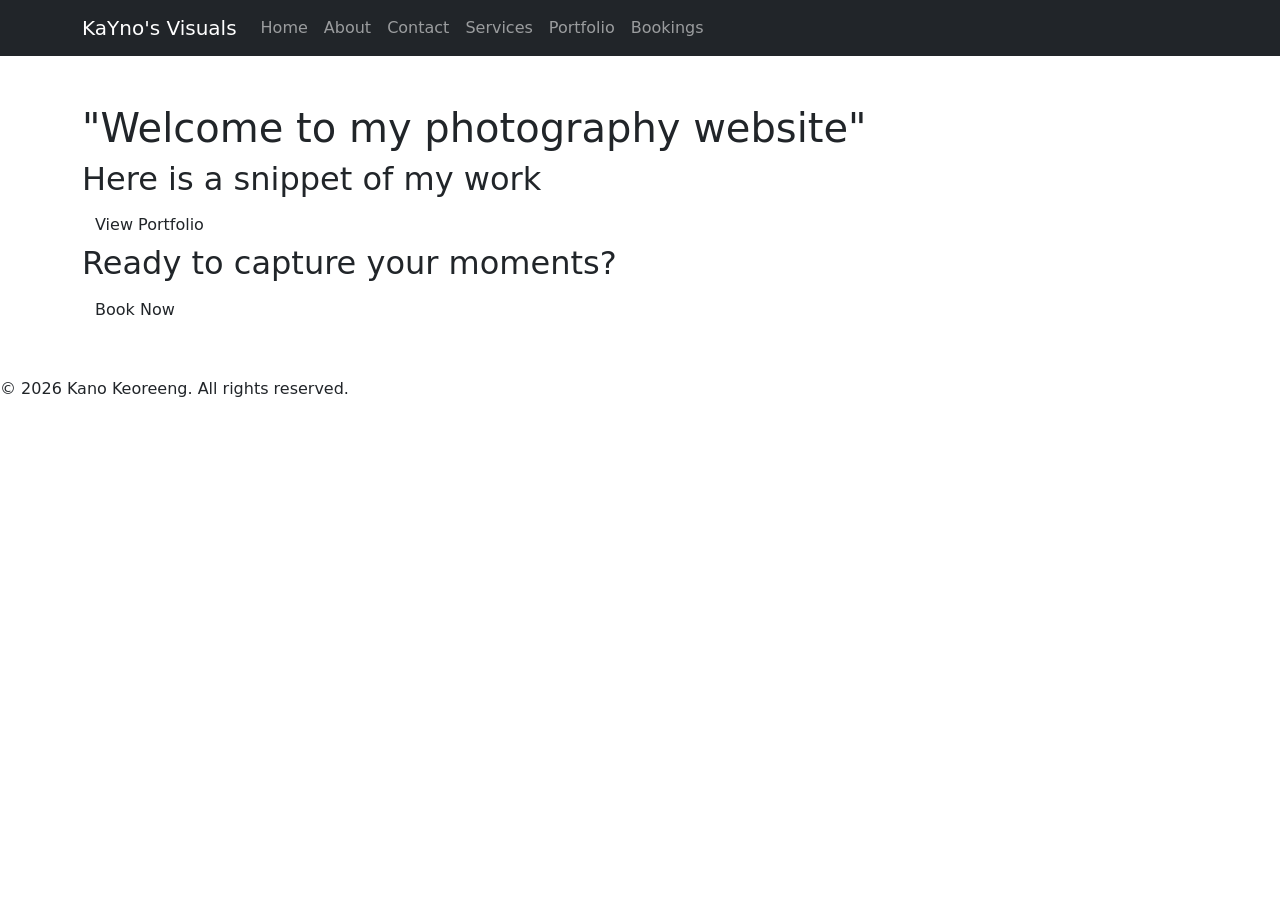
==== index.html @ 0ec77b27 "Add files via upload" ====
<!DOCTYPE html> 

<html lang="en"> 

<head> 
<!-- Bootstrap CSS --> 

<link href="https://cdn.jsdelivr.net/npm/bootstrap@5.3.0/dist/css/bootstrap.min.css" rel="stylesheet"> 
    <meta charset="UTF-8"> 

    <meta name="viewport" content="width=device-width, initial-scale=1.0"> 

    <title>Kayno's Visuals</title> 
<link rel="stylesheet" href="styles.css">
</head> 

<body> 

    
   <header>
     <nav class="navbar navbar-expand-lg navbar-dark bg-dark"> 

        <div class="container"> 

            <a class="navbar-brand" href="index.html">KaYno's Visuals</a> 

            <button class="navbar-toggler" type="button" data-bs-toggle="collapse" data-bs-target="#navbarNav"> 

                <span class="navbar-toggler-icon"></span> 

            </button> 

            <div class="collapse navbar-collapse" id="navbarNav"> 

                <ul class="navbar-nav"> 

                    

                        <a class="nav-link" href="index.html">Home</a> 

                    

                

                        <a class="nav-link" href="about.html">About</a> 

                    

                    

                        <a class="nav-link" href="contact.html">Contact</a> 

                    

                    
                        <a class="nav-link" href="services.html">Services</a> 

                    

                    

                        <a class="nav-link" href="Portfolio.html">Portfolio</a>

                    

                 

                        <a class="nav-link" href="Bookings.html">Bookings</a>

                    

                </ul> 

            </div> 

        </div> 

    </nav> 
            
    </header> 

<main class="container my-5"> 

    <div class="row"> 

        
    <h1>"Welcome to my photography website"</h1> 


        </div> 

        <section class="cta">
    <h2>Here is a snippet of my work</h2>
    <a href="Portfolio.html" class="btn">View Portfolio</a>
    
</section>
         <section class="cta">
    <h2>Ready to capture your moments?</h2>
    <a href="bookings.html" class="btn">Book Now</a>
</section>

        <div class="col-md-4"> 

            

            

            </div> 

        </div> 

    </div> 

</main> 

       

        

    
    <body class="home"></body>

        <footer> 

        <p>&copy; 2026 Kano Keoreeng. All rights reserved.
        </p> 

    </footer> 

 <!-- Bootstrap JS and dependencies --> 

<script src="https://cdn.jsdelivr.net/npm/@popperjs/core@2.11.6/dist/umd/popper.min.js"></script> 

<script src="https://cdn.jsdelivr.net/npm/bootstrap@5.3.0/dist/js/bootstrap.min.js"></script> 

 <!-- Your content goes above here --> 

     

    <script src="script.js"></script> 

</body> 

</html>
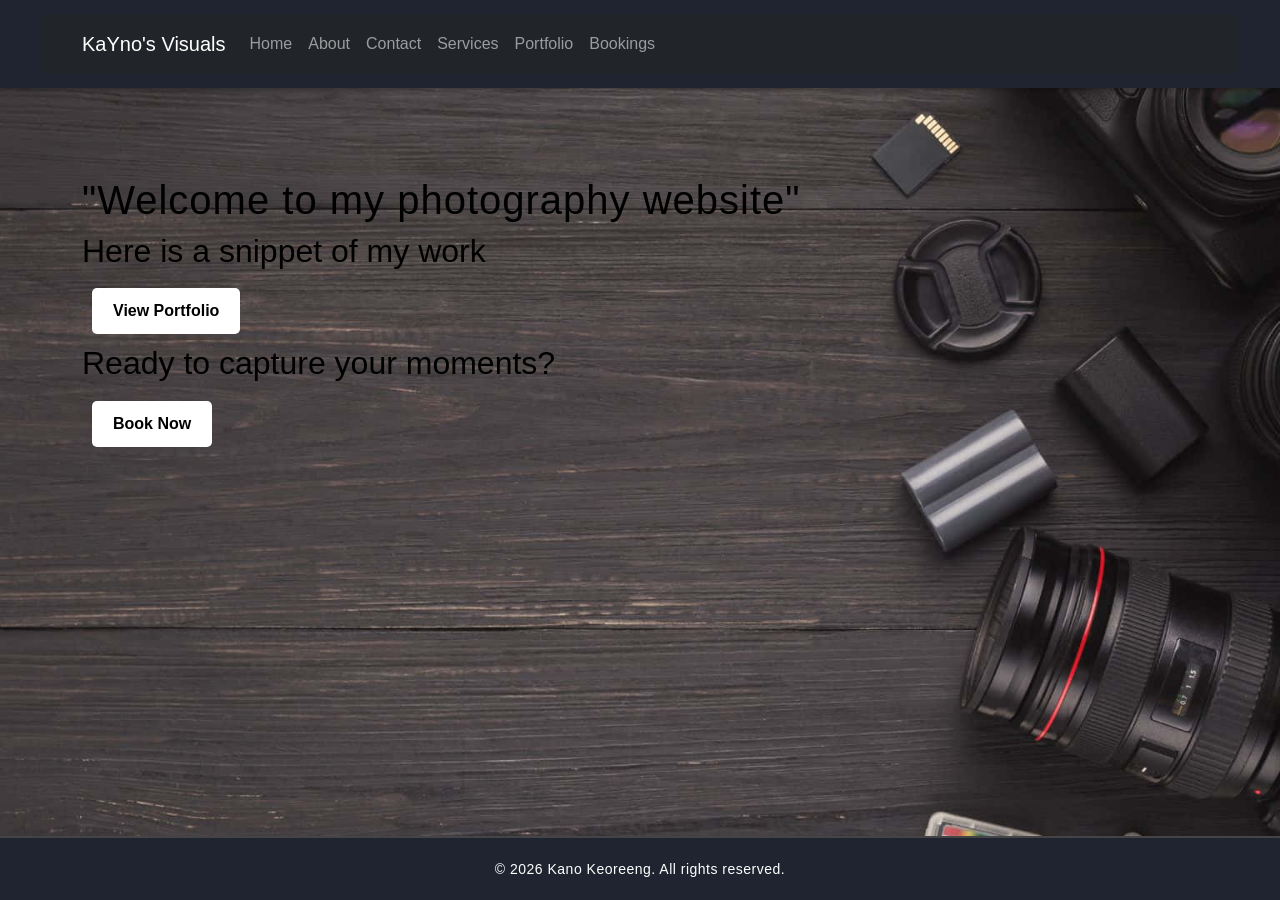
==== commit 921bbcc9: "Add files via upload" ====
--- a/index.html
+++ b/index.html
@@ -11,7 +11,7 @@
     <meta name="viewport" content="width=device-width, initial-scale=1.0"> 
 
     <title>Kayno's Visuals</title> 
-<link rel="stylesheet" href="styles.css">
+<link rel="stylesheet" href="Styles.css">
 </head> 
 
 <body> 
@@ -36,13 +36,13 @@
 
                     
 
-                        <a class="nav-link" href="index.html">Home</a> 
+                        <a class="nav-link" href="./index.html">Home</a> 
 
                     
 
                 
 
-                        <a class="nav-link" href="about.html">About</a> 
+                        <a class="nav-link" href="./about.html">About</a> 
 
                     
 
@@ -53,19 +53,19 @@
                     
 
                     
-                        <a class="nav-link" href="services.html">Services</a> 
+                        <a class="nav-link" href="./services.html">Services</a> 
 
                     
 
                     
 
-                        <a class="nav-link" href="Portfolio.html">Portfolio</a>
+                        <a class="nav-link" href="./portfolio.html">Portfolio</a>
 
                     
 
                  
 
-                        <a class="nav-link" href="Bookings.html">Bookings</a>
+                        <a class="nav-link" href="./bookings.html">Bookings</a>
 
                     
 
--- a/Styles.css
+++ b/Styles.css
@@ -0,0 +1,308 @@
+body { 
+
+    font-family: Arial, sans-serif; 
+
+    color: #020202; 
+
+    background-color: #f9f9f9; 
+
+    margin: 0; 
+
+    padding: 0; 
+
+    line-height: 1.6; 
+
+
+}
+body {
+    background-image: url("photographer-1920-x-1080-background-5efm7uj4hwui0fe1.jpg");
+    background-size:cover;
+    background-repeat: no-repeat;
+    background-position: center center;
+    background-attachment: fixed;
+}
+
+header { 
+
+    background-color: rgb(59, 57, 66); 
+
+    color: white; 
+
+    padding: 8px; 
+
+    text-align: left; 
+
+} 
+
+ 
+
+header h1 { 
+
+    margin: 0; 
+
+} 
+
+ 
+
+/* ===== NAVIGATION BAR ===== */
+header{
+    background: #1f2430;
+    padding: 15px 40px;
+    box-shadow: 0 2px 5px rgba(0,0,0,0.3);
+}
+
+.navbar{
+    display: flex;
+    justify-content: center;
+    align-items: center;
+}
+.nav-links{
+    list-style: none;
+    display: flex;          /* MAKES LINKS HORIZONTAL */
+    flex-direction: row;    /* PREVENTS VERTICAL LISTING */
+    gap: 30px;
+    margin: 0;
+    padding: 0;
+}
+
+.nav-links li{
+    display: inline;
+}
+
+.nav-links a{
+    text-decoration: none;
+    color: white;
+    font-size: 16px;
+    font-family: Arial, sans-serif;
+    padding: 8px 12px;
+    border-radius: 5px;
+    transition: 0.3s ease;
+}
+
+.nav-links a:hover{
+    background: white;
+    color: #1f2430;
+}
+
+/* ===== MAIN CONTENT ===== */
+main{
+    flex: 1;   /* PUSHES FOOTER TO BOTTOM */
+    padding: 40px;
+    color: black;
+}
+
+ /* ===== FOOTER ===== */
+footer{
+    background: #1f2430;
+    color: white;
+    text-align: center;
+    padding: 20px;
+    font-family: Arial, sans-serif;
+    margin-top: 50px;
+    border-top: 2px solid #444;
+    position: fixed;
+    bottom: 0;
+    left: 0;
+    width:100%
+}
+
+footer p{
+    margin: 0;
+    font-size: 14px;
+    letter-spacing: 0.5px;
+}
+
+
+/* ===== RESPONSIVE DESIGN ===== */
+@media(max-width: 768px){
+
+    .navbar{
+        flex-direction: column;
+    }
+
+    .nav-links{
+        flex-direction: column;
+        text-align: center;
+        gap: 10px;
+    }
+}
+p { 
+
+    font-size: 1.1em; 
+
+} 
+
+ 
+
+a { 
+
+    color: #0d0e0d; 
+
+    text-decoration: none; 
+
+} 
+
+ 
+
+a:hover { 
+
+    text-decoration: underline; 
+
+} 
+img { 
+
+    border: 5px solid #141414; 
+
+    border-radius: 10px; 
+
+} 
+main a[href^="mailto:"] { 
+
+    color: #ff5722; 
+
+    font-weight: bold; 
+
+
+}
+ button {
+            padding: 10px 15px;
+            background-color: black;
+            color: white;
+            border: none;
+            cursor: pointer;
+        }
+
+        table {
+            width: 80%;
+            border-collapse: collapse;
+            margin-top: 20px;
+        }
+
+        table, th, td {
+            border: 1px solid #0f0f0f;
+        }
+
+        th, td {
+            padding: 12px;
+            text-align: center;
+        }
+
+        th {
+            background-color: #d2d8dd;
+        }
+        a:hover { 
+
+    text-decoration: underline; 
+
+} 
+}
+        .gallery {
+    display: grid;
+    grid-template-columns: repeat(3, 1fr);
+    gap: 15px;
+    padding: 20px;
+}
+
+.gallery img{
+    width: 100%;
+    height: 250px;
+    object-fit: cover;
+    border-radius: 8px;
+
+
+    margin: 0; 
+
+    padding: 0; 
+    box-sizing: border-box;
+    line-height: 1.6; 
+
+} 
+h1 {
+    font-family: 'comrant garamong', sans-serif;
+    letter-spacing: 1px;}
+ .lightbox {
+    display: none;
+    position: fixed;
+    top: 0;
+    left: 0;
+    width: 100%;
+    height: 100%;
+    background: rgba(0,0,0,0.9);
+    justify-content: center;
+    align-items: center;
+}
+.gallery img {
+    width: 100%;
+    height: 250px;
+    object-fit: cover;
+    border-radius: 10px;
+    transition: transform 0.4s ease, opacity 0.4s ease;
+    cursor: pointer;
+}
+.gallery {
+    display: grid;
+    grid-template-columns: repeat(auto-fit, minmax(250px, 1fr));
+    gap: 15px;
+    padding: 20px;
+    overflow-x: auto; /* Enable horizontal scrolling on smaller screens */
+}
+/* Hover effect */
+.gallery img:hover {
+    transform: scale(1.05);
+    opacity: 0.9;
+}
+.lightbox img {
+    max-width: 90%;
+    max-height: 80%;
+}
+
+.close {
+    position: absolute;
+    top: 20px;
+    right: 30px;
+    color: white;
+    font-size: 30px;
+    cursor: pointer;
+
+}  
+ .btn {
+    display: inline-block;
+    margin: 10px;
+    padding: 10px 20px;
+    background: white;
+    color: black;
+    text-decoration: none;
+    border-radius: 5px;
+    font-weight: bold;
+}
+
+.btn:hover {
+    background: #ddd;
+}
+
+body {
+    opacity: 0;
+    animation: pageFade 1s ease-in forwards;
+}
+
+@keyframes pageFade {
+    to {
+        opacity: 1;
+    }
+}
+.lightbox {
+  position: fixed;
+  top: 0;
+  left: 0;
+  width: 100%;
+  height: 100%;
+  background: rgba(0,0,0,0.9);
+  display: none;
+  justify-content: center;
+  align-items: center;
+}
+
+.lightbox img {
+  max-width: 90%;
+  max-height: 90%;
+}
